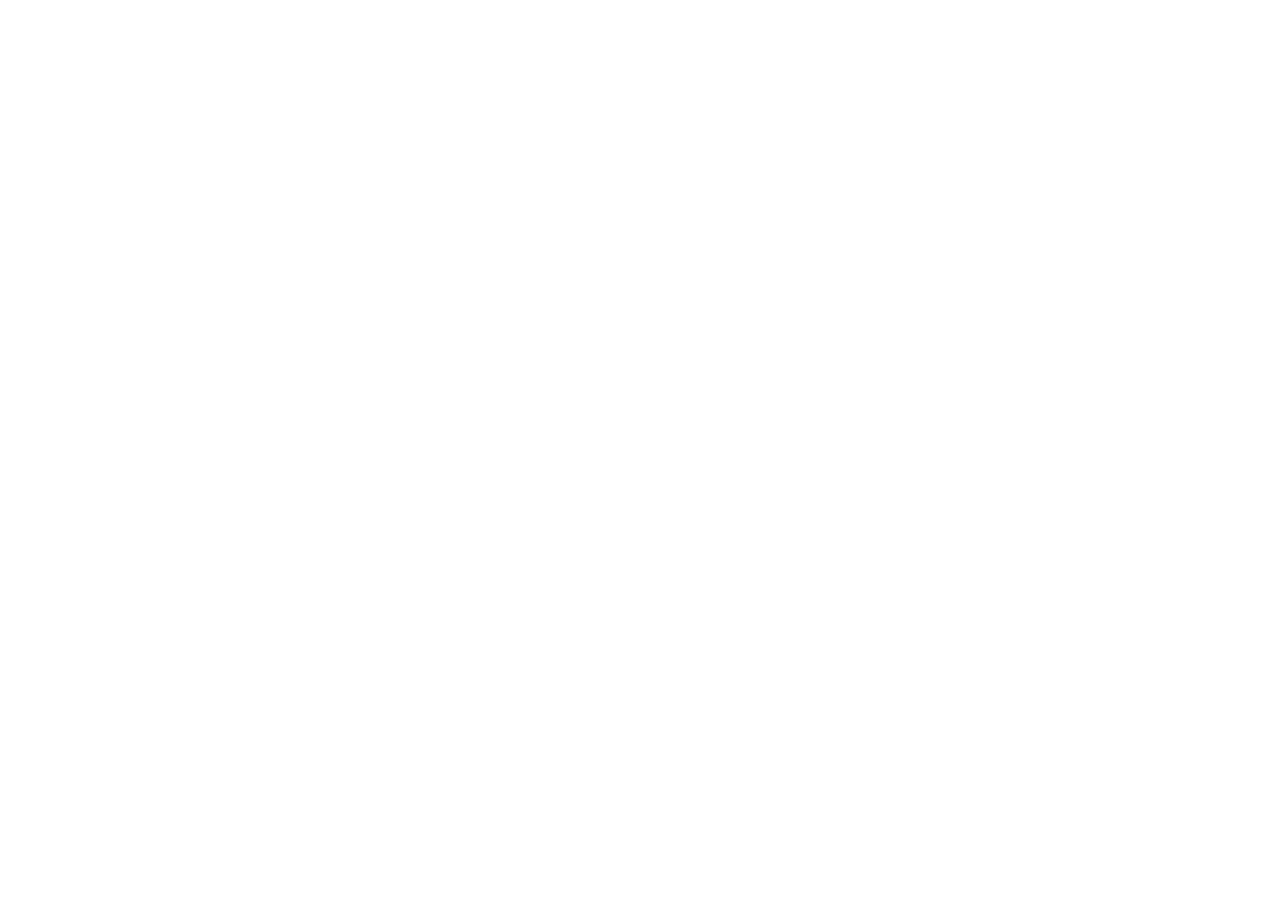
==== Forms.html @ ebeae901 "create form.html bootstrap" ====
<!DOCTYPE html>
<html lang="en">
<head>
    <meta charset="UTF-8">
    <meta http-equiv="X-UA-Compatible" content="IE=edge">
    <meta name="viewport" content="width=device-width, initial-scale=1.0">
    <link rel="stylesheet" href="style.css">
    <link href="https://cdn.jsdelivr.net/npm/bootstrap@5.2.3/dist/css/bootstrap.min.css" rel="stylesheet">
    <title>Form Html Bootstrap</title>
</head>
<body>
    <script src="script.js"></script>
    <script src="https://cdn.jsdelivr.net/npm/bootstrap@5.2.3/dist/js/bootstrap.bundle.min.js"></script>
</body>
</html>
---- style.css ----
.card_style{
    width: 400px;
}

body{
    position: relative;
}
#section1{
    padding: 100px 20px;
}
#section2{
    padding: 100px 20px;
}
#section3{
    padding: 100px 20px;
}
#section4{
    padding: 100px 20px;
}
span {
    display: inline-block;
    width: 70px;
    height: 70px;
    margin: 6px;
    background-color: #f9f9f9;
  }
#bgc{
    background-color: rgb(145, 145, 145);
}
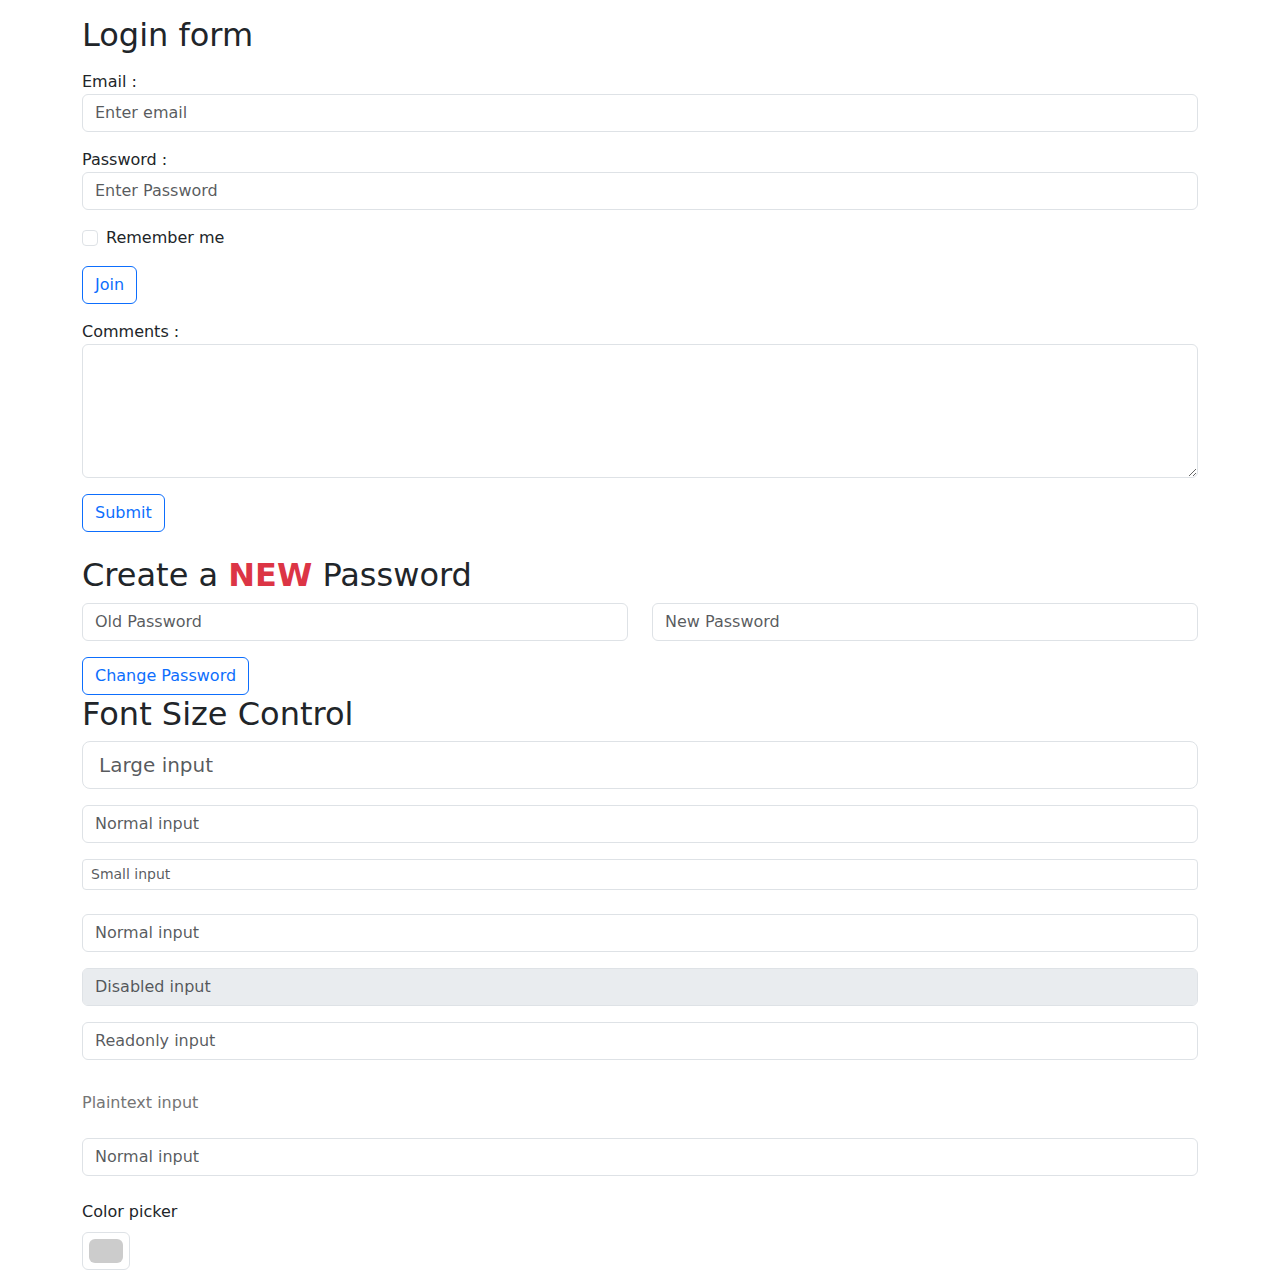
==== commit 13a79df8: "added new line cod's From Control Bootstrap" ====
--- a/Forms.html
+++ b/Forms.html
@@ -9,6 +9,74 @@
     <title>Form Html Bootstrap</title>
 </head>
 <body>
+    <div class="container mt-3">
+        <h2>Login form</h2>
+        <form action="/action_page.php">
+            <div class="mt-3 mb-3">
+                <label for="email">Email :</label>
+                <input type="email" class="form-control" name="email" id="email" placeholder="Enter email">
+            </div>
+            <div class="mt-3 mb-3">
+                <label for="pass">Password :</label>
+                <input type="password" class="form-control" name="pass" id="pass" placeholder="Enter Password">
+            </div>
+            <div class="form-check mb-3">
+                <label class="form-check-label">
+                    <input type="checkbox" class="form-check-input" name="remember"> Remember me
+                </label>
+            </div>
+            <button type="submit" class="btn btn-outline-primary">Join</button>
+        </form>
+
+        <form action="/action_page.php">
+          <div class="mb-3 mt-3">
+            <label for="comment">Comments :</label>
+            <textarea class="form-control" rows="5" id="comment" name="text"></textarea>
+          </div>
+          <button type="submit" class="btn btn-outline-primary">Submit</button>
+        </form>
+        <br>
+        <h2>Create a <strong class="text-danger">NEW</strong> Password</h2>
+        <form>
+            <div class="row mb-3">
+              <div class="col">
+                <input type="password" class="form-control" placeholder="Old Password" name="OPass">
+              </div>
+              <div class="col">
+                <input type="password" class="form-control" placeholder="New Password" name="NPass">
+              </div>
+            </div>
+            <button type="submit" class="btn btn-outline-primary">Change Password</button>
+          </form>
+
+          <h2>Font Size Control</h2>
+          <form>
+            <input type="text" class="form-control form-control-lg" placeholder="Large input">
+            <input type="text" class="form-control mt-3" placeholder="Normal input">
+            <input type="text" class="form-control form-control-sm mt-3" placeholder="Small input">
+          </form>
+          <br>
+          <form>
+            <input type="text" class="form-control" placeholder="Normal input">
+            <input type="text" class="form-control mt-3" placeholder="Disabled input" disabled>
+            <input type="text" class="form-control mt-3" placeholder="Readonly input" readonly>
+          </form>
+          <br>
+          <form>
+            <input type="text" class="form-control-plaintext" placeholder="Plaintext input">
+            <input type="text" class="form-control mt-3" placeholder="Normal input">
+          </form>
+          <br>
+          <form>
+            <label for="myColor" class="form-label">Color picker</label>
+            <input type="color" class="form-control form-control-color" id="myColor" value="#CCCCCC" title="Choose a color">
+          </form>
+        </div>
+        
+        </body>
+        </html>
+    </div>
+
     <script src="script.js"></script>
     <script src="https://cdn.jsdelivr.net/npm/bootstrap@5.2.3/dist/js/bootstrap.bundle.min.js"></script>
 </body>
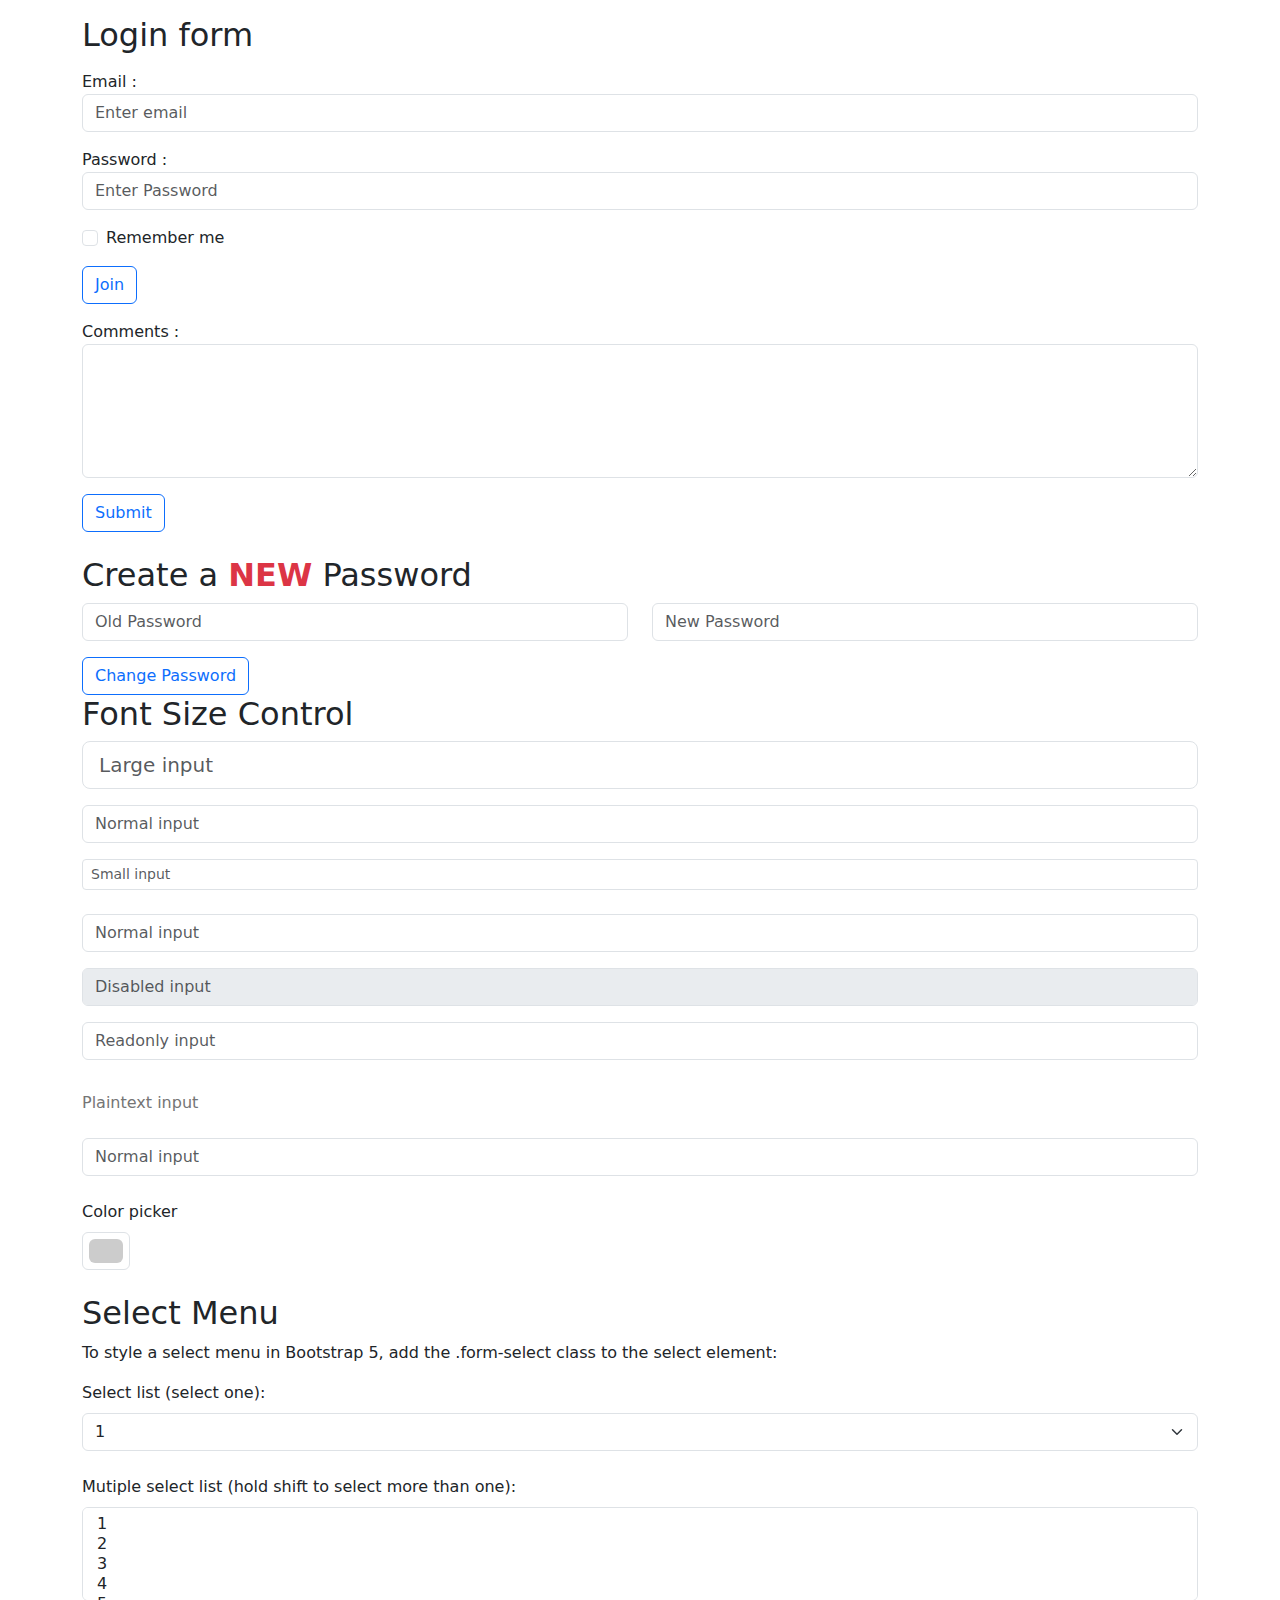
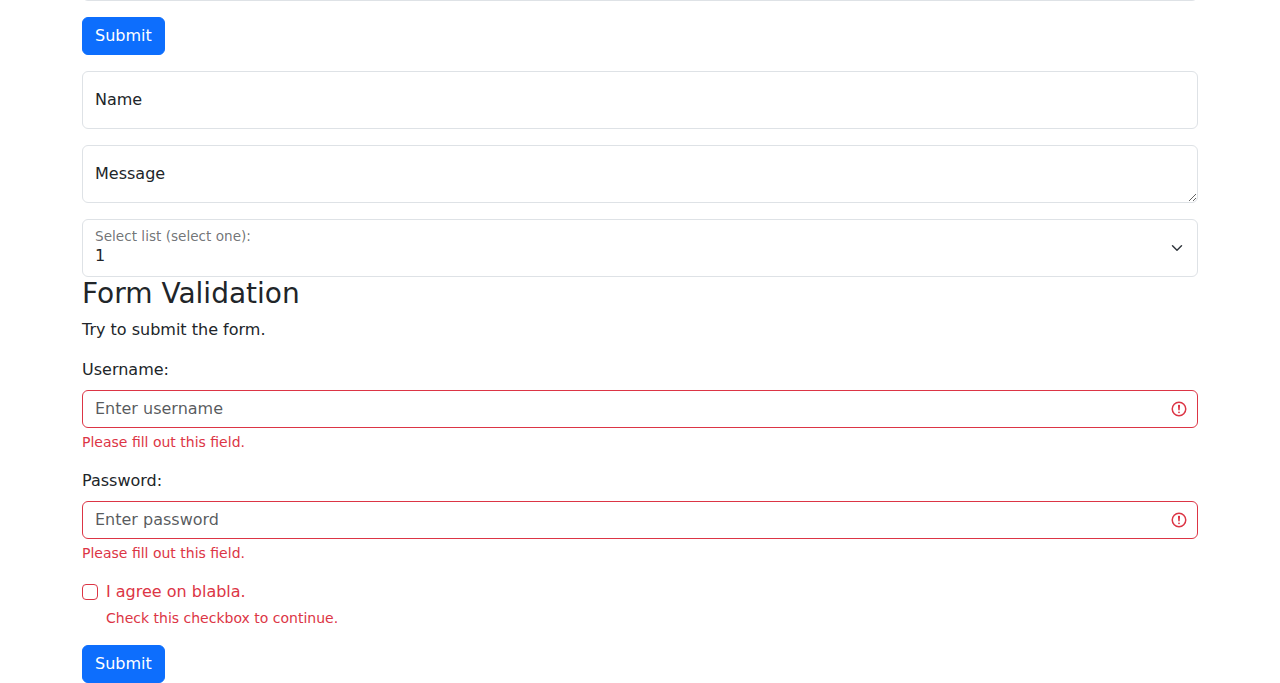
==== commit 41aeef8f: "added some new line code" ====
--- a/Forms.html
+++ b/Forms.html
@@ -71,10 +71,73 @@
             <label for="myColor" class="form-label">Color picker</label>
             <input type="color" class="form-control form-control-color" id="myColor" value="#CCCCCC" title="Choose a color">
           </form>
+          <br>
+          <h2>Select Menu</h2>
+          <p>To style a select menu in Bootstrap 5, add the .form-select class to the select element:</p>
+          <form action="/action_page.php">
+            <label for="sel1" class="form-label">Select list (select one):</label>
+            <select class="form-select" id="sel1" name="sellist1">
+              <option>1</option>
+              <option>2</option>
+              <option>3</option>
+              <option>4</option>
+            </select>
+            <br>
+            
+            <label for="sel2" class="form-label">Mutiple select list (hold shift to select more than one):</label>
+            <select multiple class="form-select" id="sel2" name="sellist2">
+              <option>1</option>
+              <option>2</option>
+              <option>3</option>
+              <option>4</option>
+              <option>5</option>
+            </select>
+            <button type="submit" class="btn btn-primary mt-3">Submit</button>
+          </form>
+          <div class="form-floating mt-3 mb-3">
+            <input
+              type="text"
+              class="form-control" name="formId1" id="formId1" placeholder="">
+            <label for="formId1">Name</label>
+          </div>
+          <div class="form-floating mt-3 mb-3">
+            <textarea class="form-control" id="comment" name="text" placeholder="Comment goes here"></textarea>
+            <label for="formId1">Message</label>
         </div>
-        
-        </body>
-        </html>
+        <div class="form-floating">
+            <select class="form-select" id="sel1" name="sellist">
+              <option>1</option>
+              <option>2</option>
+              <option>3</option>
+              <option>4</option>
+            </select>
+            <label for="sel1" class="form-label">Select list (select one):</label>
+          </div> 
+          <h3>Form Validation</h3>
+          <p>Try to submit the form.</p>
+            
+          <form action="/action_page.php" class="was-validated">
+            <div class="mb-3 mt-3">
+              <label for="uname" class="form-label">Username:</label>
+              <input type="text" class="form-control" id="uname" placeholder="Enter username" name="uname" required>
+              <div class="valid-feedback">Valid.</div>
+              <div class="invalid-feedback">Please fill out this field.</div>
+            </div>
+            <div class="mb-3">
+              <label for="pwd" class="form-label">Password:</label>
+              <input type="password" class="form-control" id="pwd" placeholder="Enter password" name="pswd" required>
+              <div class="valid-feedback">Valid.</div>
+              <div class="invalid-feedback">Please fill out this field.</div>
+            </div>
+            <div class="form-check mb-3">
+              <input class="form-check-input" type="checkbox" id="myCheck"  name="remember" required>
+              <label class="form-check-label" for="myCheck">I agree on blabla.</label>
+              <div class="valid-feedback">Valid.</div>
+              <div class="invalid-feedback">Check this checkbox to continue.</div>
+            </div>
+          <button type="submit" class="btn btn-primary">Submit</button>
+          </form>
+        </div>
     </div>
 
     <script src="script.js"></script>
